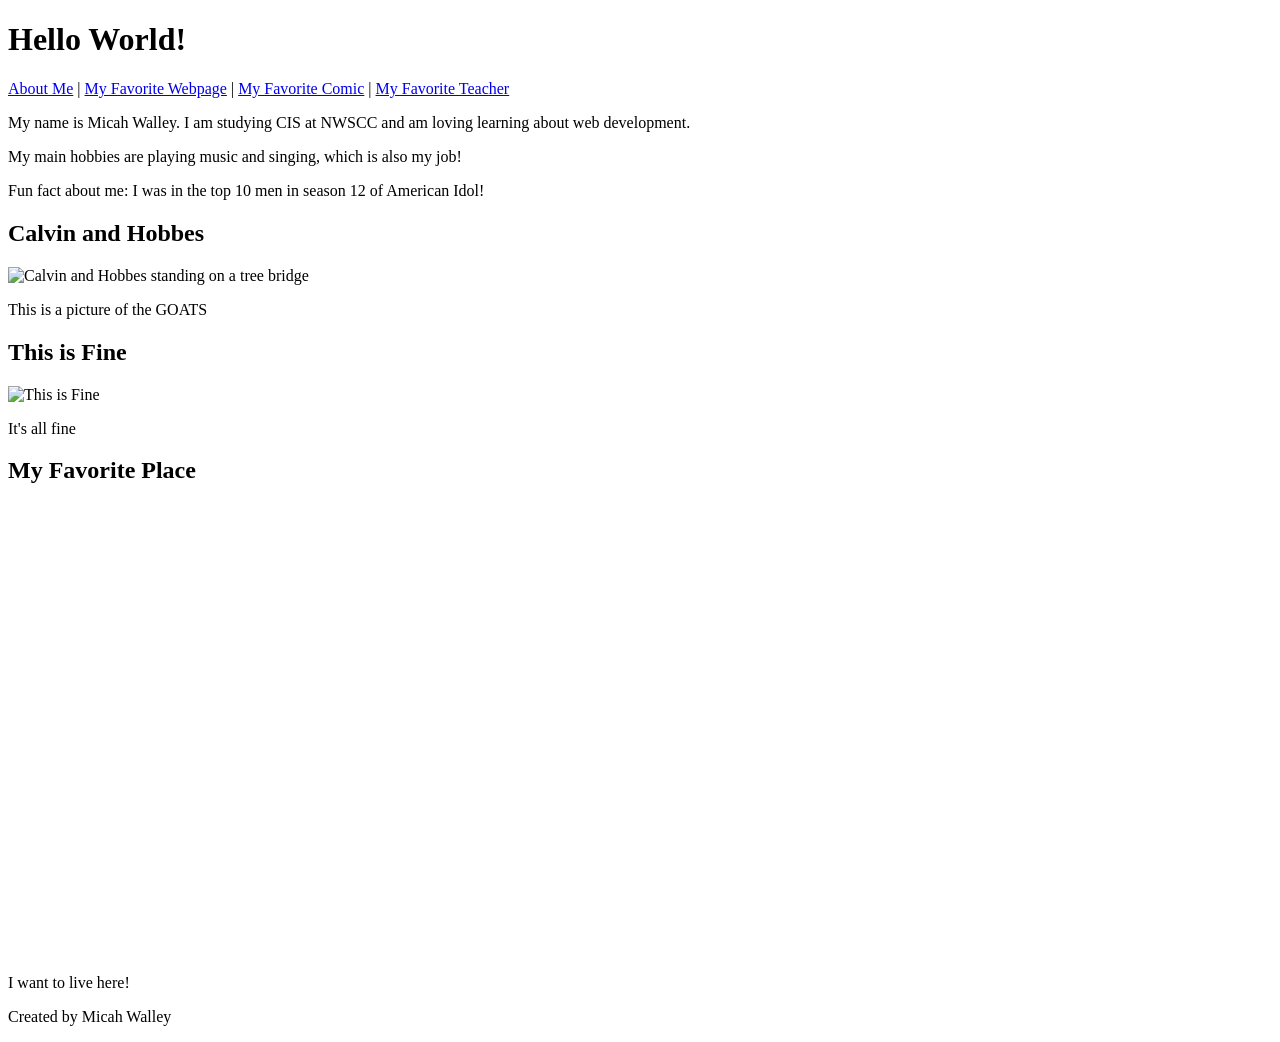
==== index.html @ 5bd794d5 "Fix image path for Calvin and Hobbes Updated image source for Calvin and Hobbes section." ====
<!DOCTYPE html>
<html lang="en">
<head>
    <meta charset="UTF-8">
    <meta name="viewport" content="width=device-width, initial-scale=1.0">
    <title>My Portfolio</title>
</head>
<body>
    <header>
        <h1>Hello World!</h1>
        <nav>
            <a href="https://www.instagram.com/micahwalley">About Me</a> |
            <a href="https://vimm.net/">My Favorite Webpage</a> |
            <a href="https://calvinandhobbes.webflow.io/">My Favorite Comic</a> |
            <a href="https://www.ratemyprofessors.com/professor/3111628">My Favorite Teacher</a>
        </nav>
    </header>
    <main>
        <p>My name is Micah Walley. I am studying CIS at NWSCC and am loving learning about web development.</p>
        <p>My main hobbies are playing music and singing, which is also my job!</p>
        <p> Fun fact about me: I was in the top 10 men in season 12 of American Idol!</p>
    
    </main>
        <section>
            <h2>Calvin and Hobbes</h2>
            <img src="imgs/calvin+and+hobbes+tree+bridge.jpg" alt="Calvin and Hobbes standing on a tree bridge">
            <p>This is a picture of the GOATS</p>
        </section>

        <section>
            <h2>This is Fine</h2>
            <img src="https://miro.medium.com/v2/format:webp/0*ZjYSm_q36J4KChdn" alt="This is Fine">
            <p>It's all fine</p>
        </section>
        
        <section>
            <h2>My Favorite Place</h2>
            <iframe
                src="https://www.google.com/maps/embed?pb=!1m18!1m12!1m3!1d3149.495621036764!2d175.6829095806444!3d-37.872090526987144!2m3!1f0!2f0!3f0!3m2!1i1024!2i768!4f13.1!3m3!1m2!1s0x6d6dab6237e84a77%3A0x24ff7cd6a8f521a6!2sHobbiton%E2%84%A2%20Movie%20Set%20Tours!5e0!3m2!1sen!2sus!4v1789314859542!5m2!1sen!2sus" width="600" height="450" style="border:0;" allowfullscreen="" loading="lazy" referrerpolicy="strict-origin-when-cross-origin">
            </iframe>
            <p>I want to live here!</p>
        </section>
    <footer>
        <p>Created by Micah Walley</p>
    </footer>
</body>
</html>
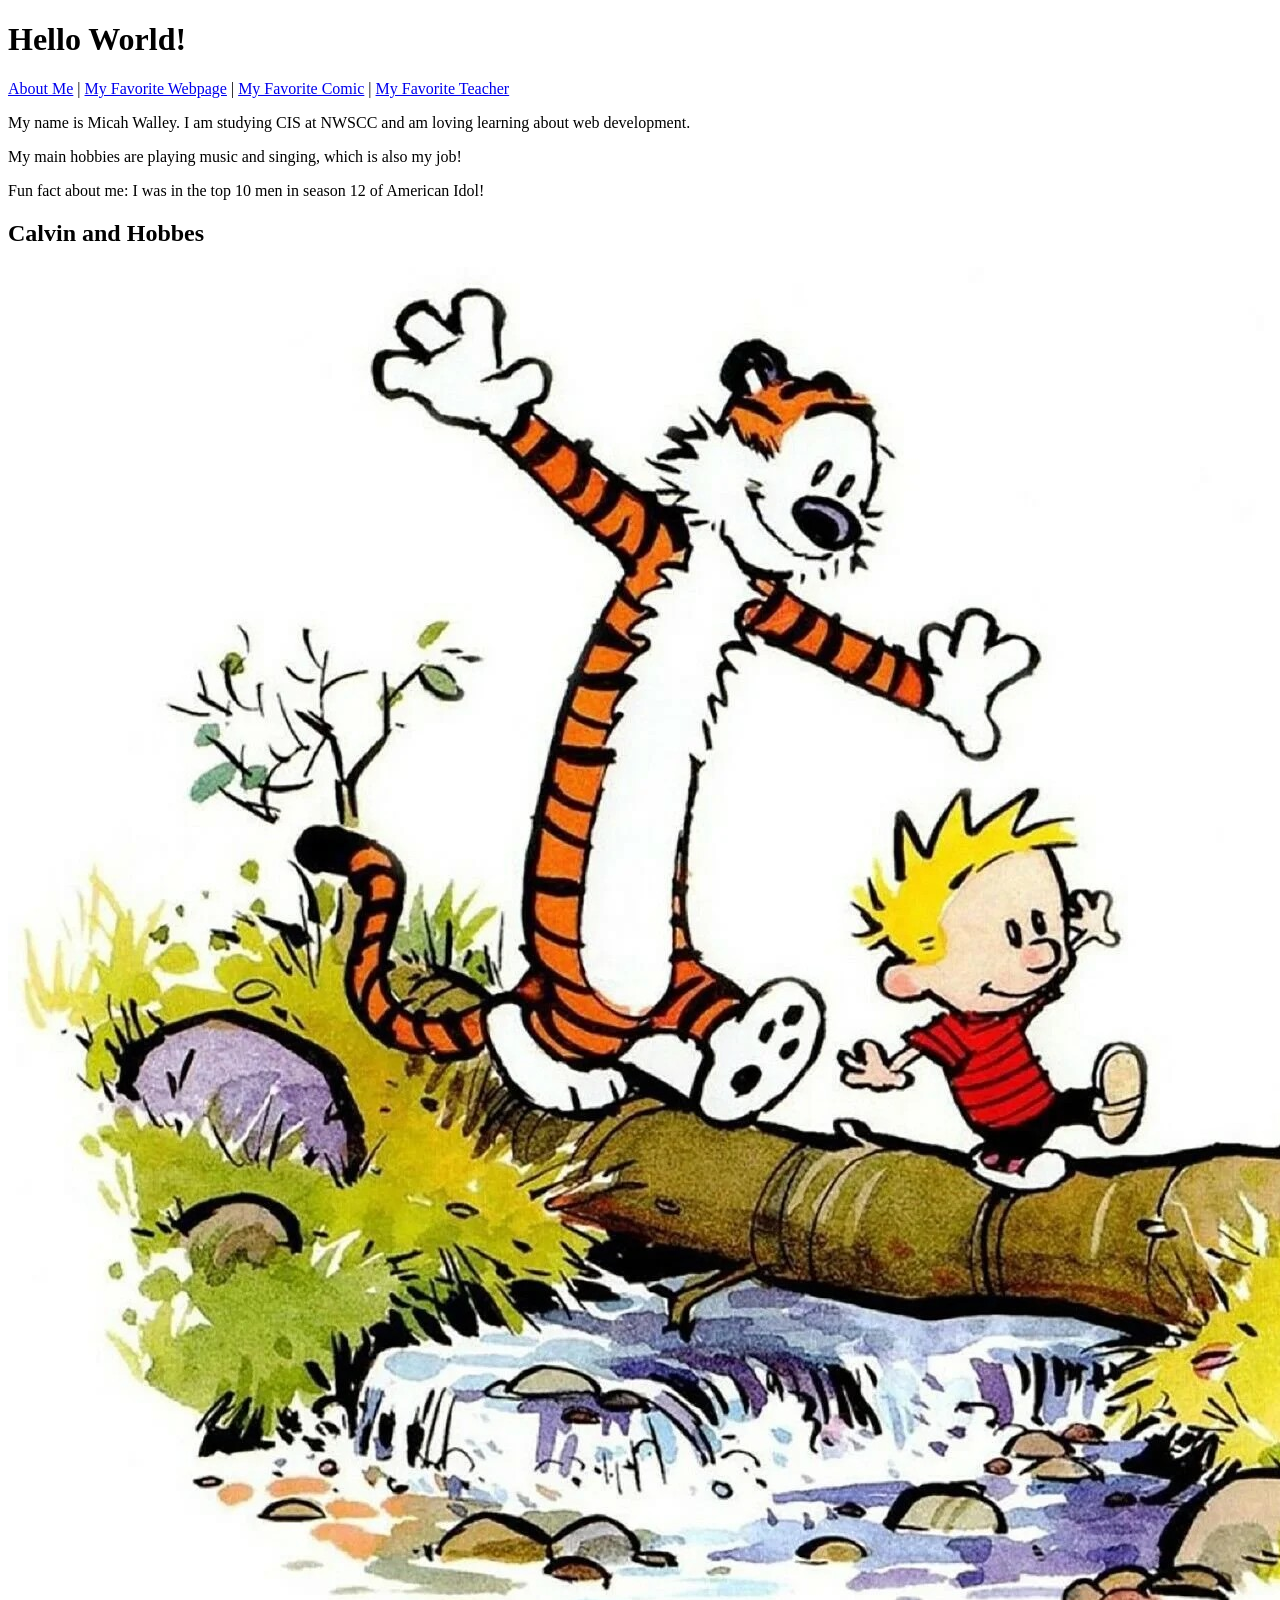
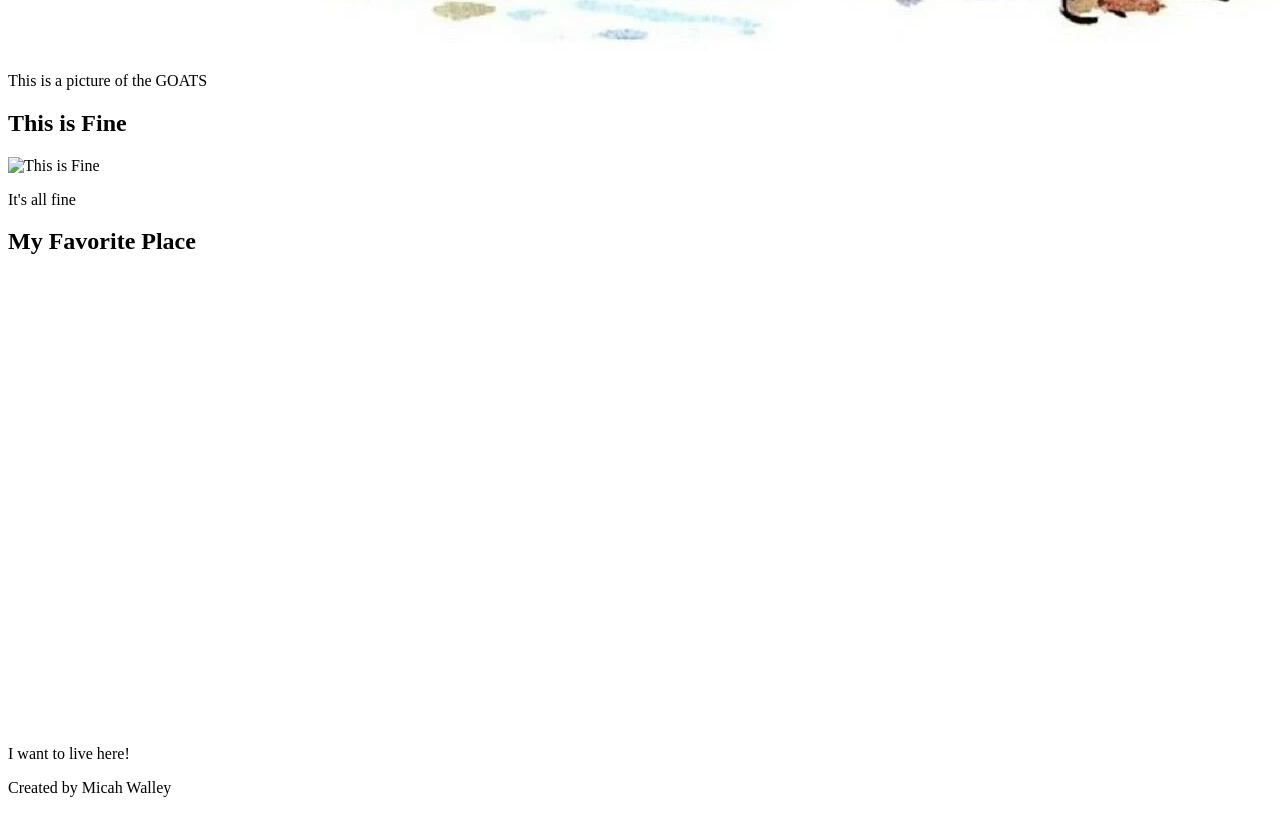
==== commit d08c3139: "Add files via upload" ====
--- a/index.html
+++ b/index.html
@@ -44,4 +44,4 @@
         <p>Created by Micah Walley</p>
     </footer>
 </body>
-</html>
+</html>
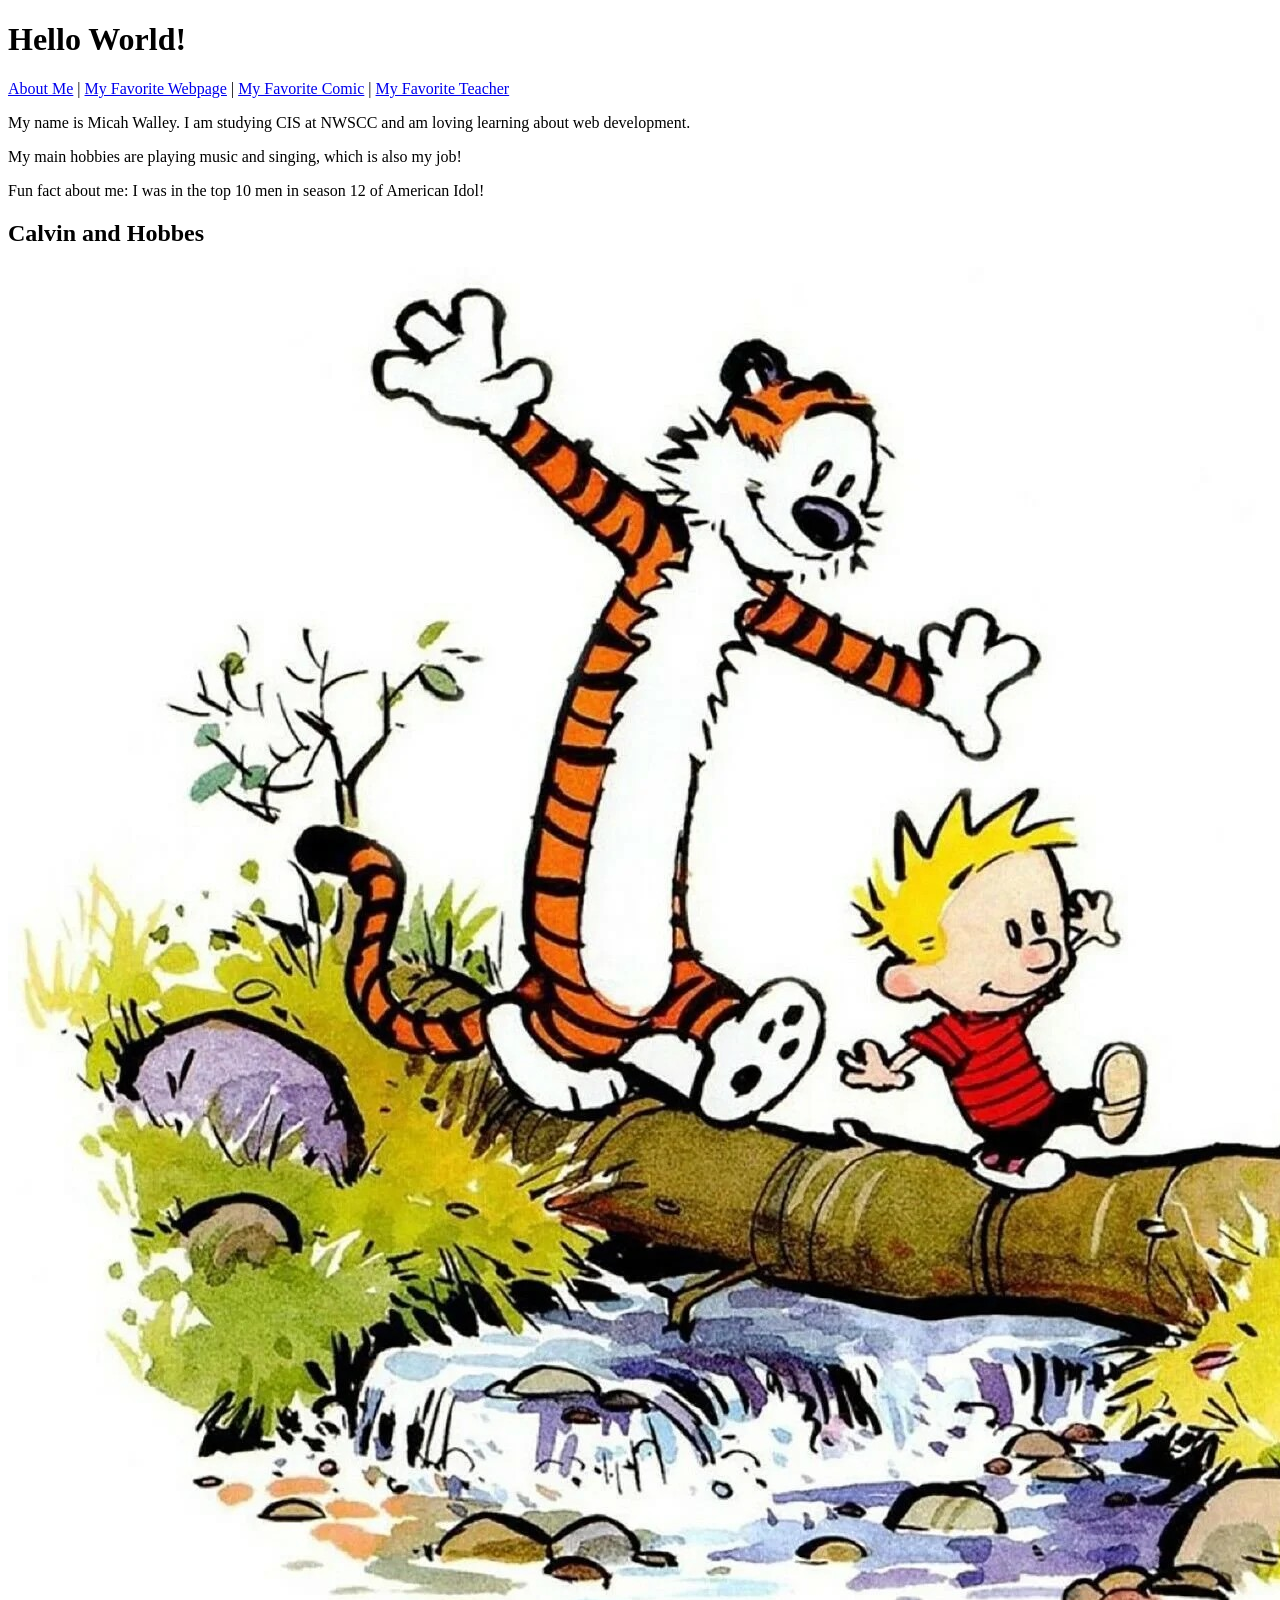
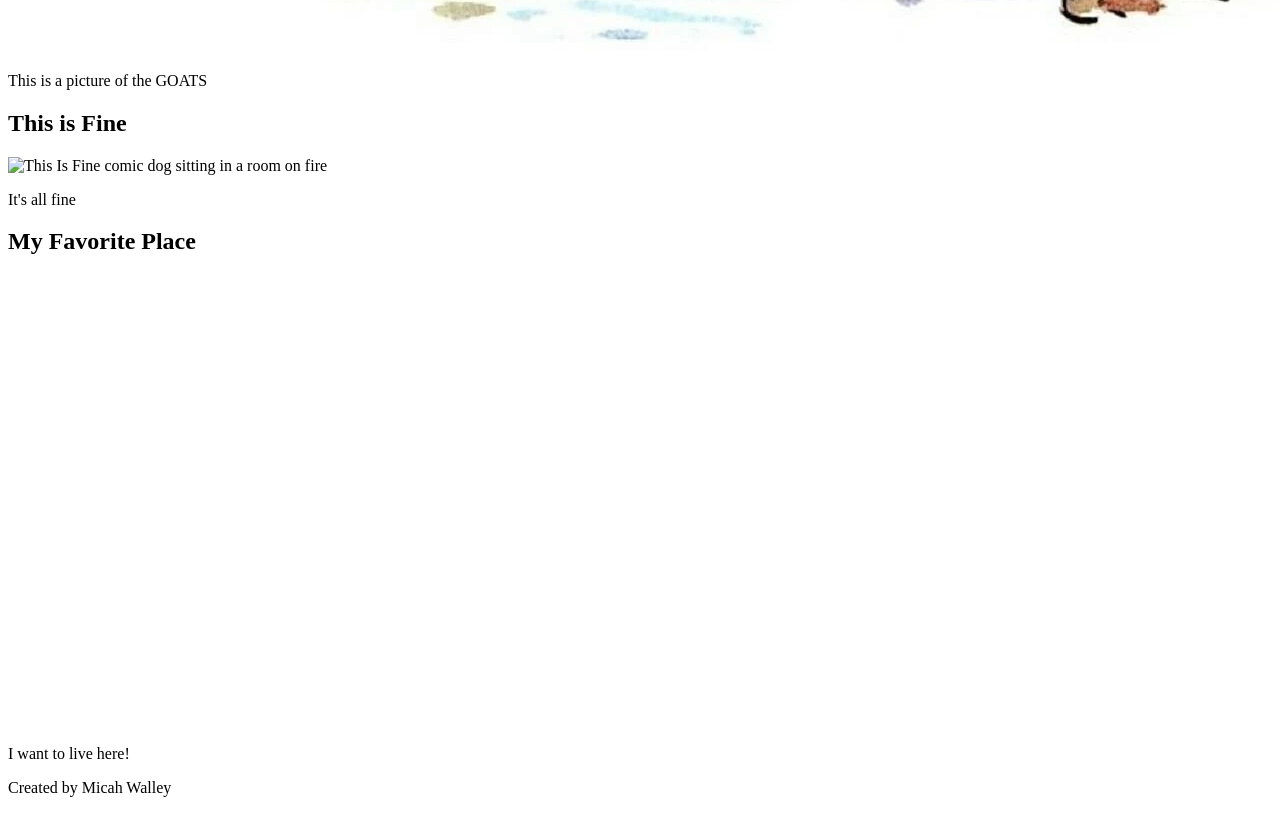
==== commit c269685b: "Add files via upload" ====
--- a/index.html
+++ b/index.html
@@ -20,7 +20,7 @@
         <p>My main hobbies are playing music and singing, which is also my job!</p>
         <p> Fun fact about me: I was in the top 10 men in season 12 of American Idol!</p>
     
-    </main>
+    
         <section>
             <h2>Calvin and Hobbes</h2>
             <img src="imgs/calvin+and+hobbes+tree+bridge.jpg" alt="Calvin and Hobbes standing on a tree bridge">
@@ -29,7 +29,7 @@
 
         <section>
             <h2>This is Fine</h2>
-            <img src="https://miro.medium.com/v2/format:webp/0*ZjYSm_q36J4KChdn" alt="This is Fine">
+            <img src="https://miro.medium.com/v2/format:webp/0*ZjYSm_q36J4KChdn" alt="This Is Fine comic dog sitting in a room on fire">
             <p>It's all fine</p>
         </section>
         
@@ -40,6 +40,7 @@
             </iframe>
             <p>I want to live here!</p>
         </section>
+        </main>
     <footer>
         <p>Created by Micah Walley</p>
     </footer>
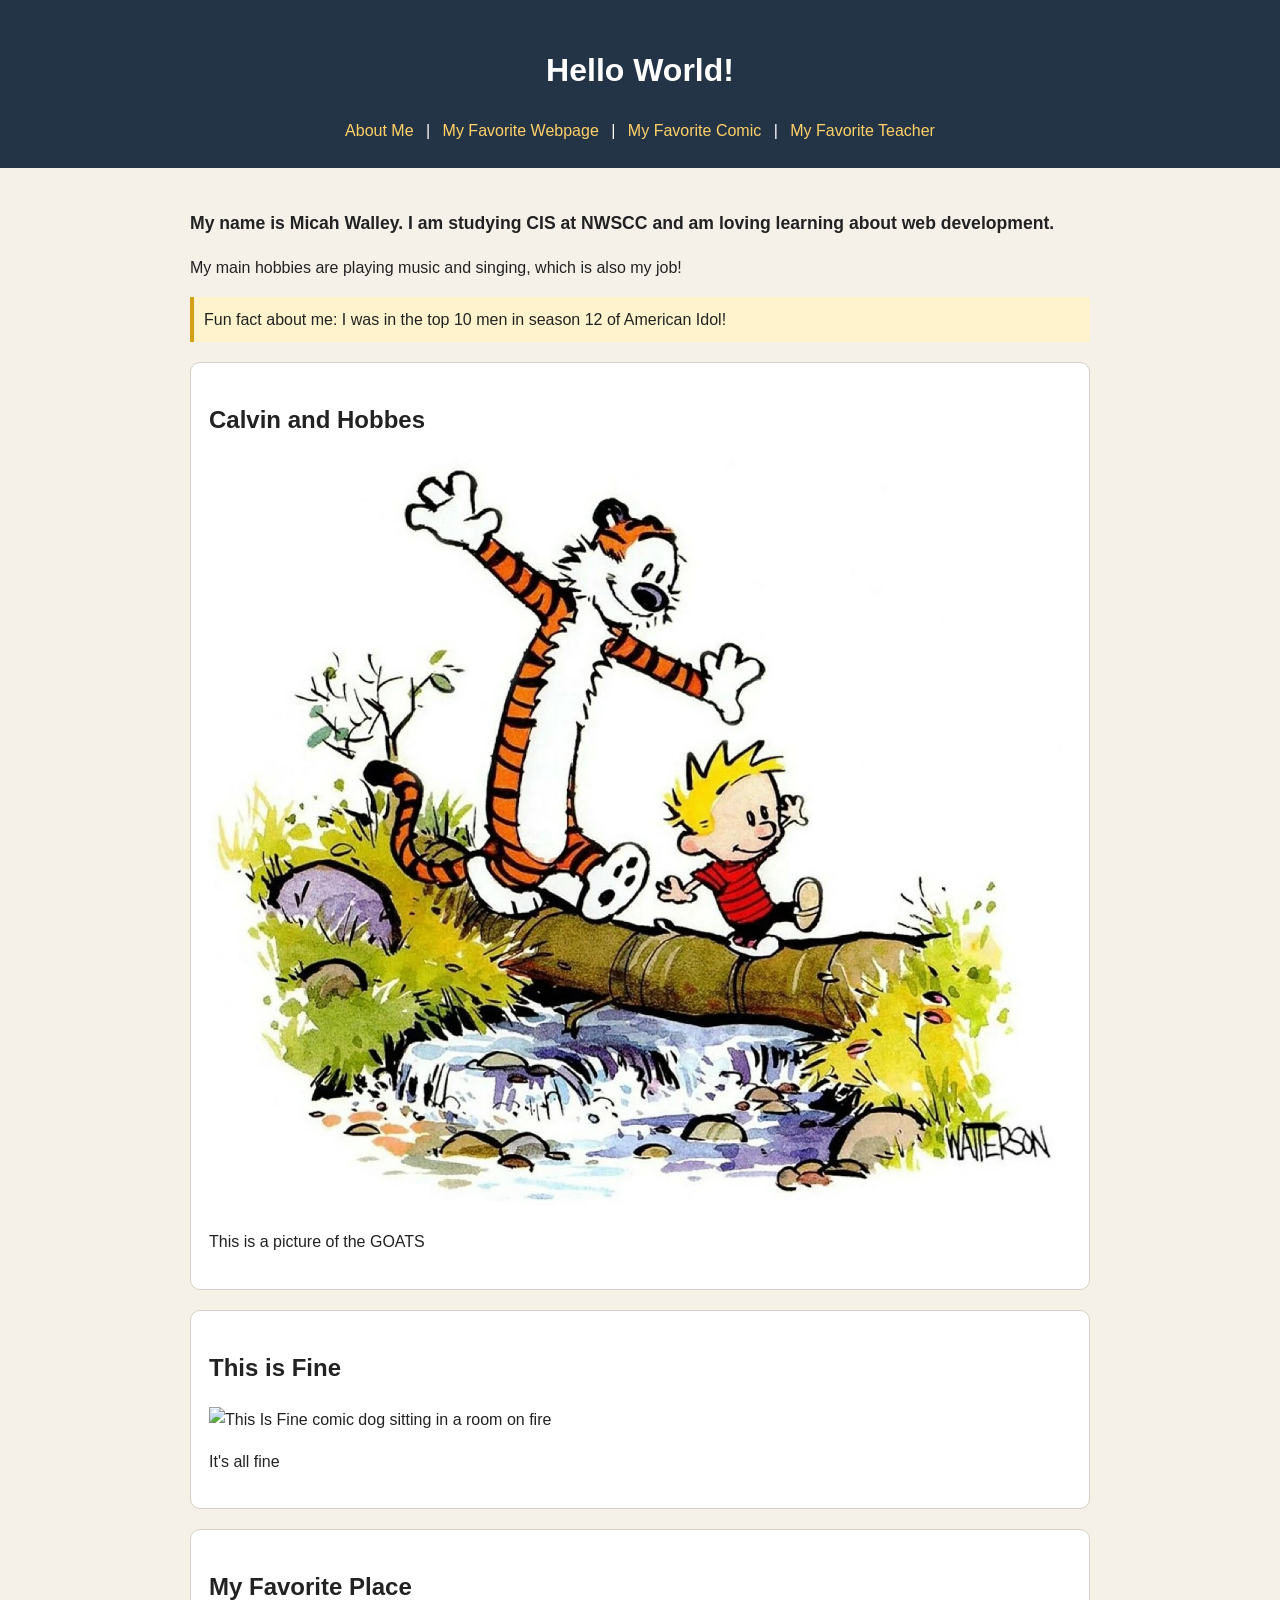
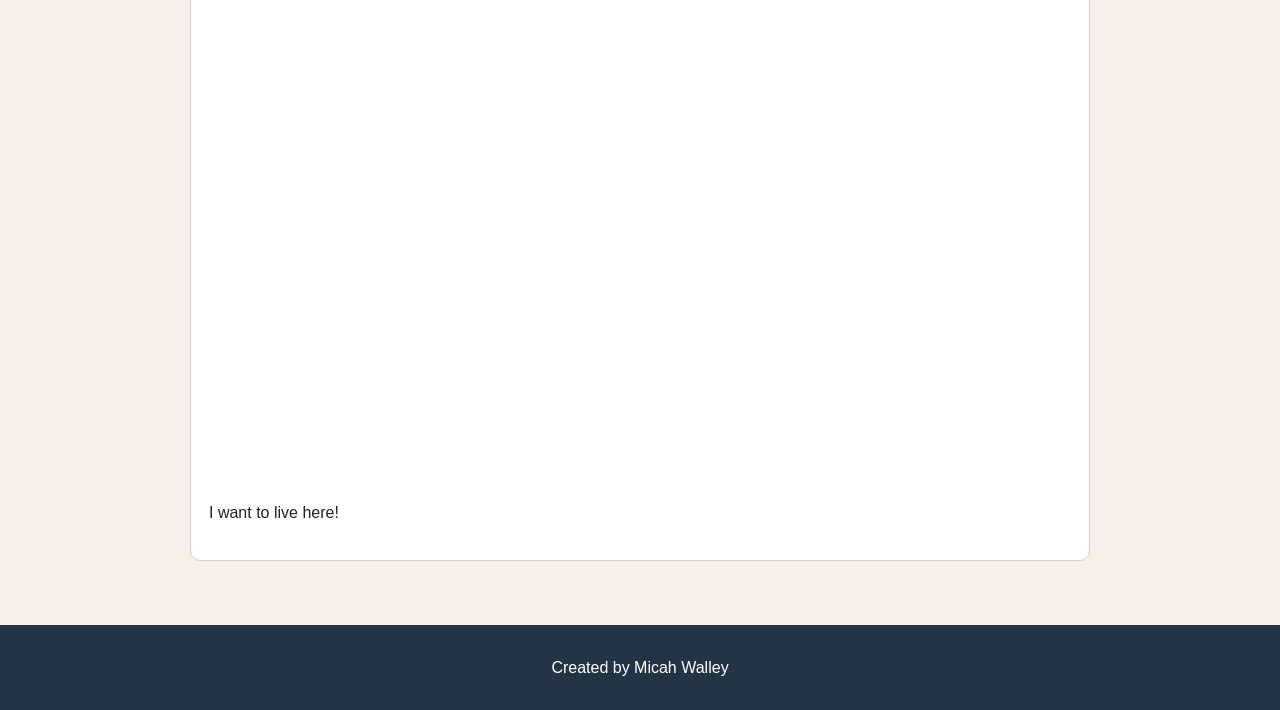
==== commit cb3bbe53: "Add files via upload" ====
--- a/index.html
+++ b/index.html
@@ -4,6 +4,7 @@
     <meta charset="UTF-8">
     <meta name="viewport" content="width=device-width, initial-scale=1.0">
     <title>My Portfolio</title>
+    <link rel="stylesheet" href="css/style.css">
 </head>
 <body>
     <header>
@@ -16,9 +17,13 @@
         </nav>
     </header>
     <main>
-        <p>My name is Micah Walley. I am studying CIS at NWSCC and am loving learning about web development.</p>
+        <p style="font-size: 1.1rem; font-weight: bold;">
+    My name is Micah Walley. I am studying CIS at NWSCC and am loving learning about web development.
+</p>
         <p>My main hobbies are playing music and singing, which is also my job!</p>
-        <p> Fun fact about me: I was in the top 10 men in season 12 of American Idol!</p>
+       <p style="background-color: #fff3cd; padding: 10px; border-left: 4px solid #d4a017;">
+    Fun fact about me: I was in the top 10 men in season 12 of American Idol!
+</p>
     
     
         <section>
--- a/css/style.css
+++ b/css/style.css
@@ -0,0 +1,60 @@
+body {
+    margin: 0;
+    background-color: #f5f1e8;
+    color: #222222;
+    font-family: Verdana, Arial, sans-serif;
+    line-height: 1.6;
+}
+
+header {
+    background-color: #243447;
+    color: white;
+    padding: 24px;
+    text-align: center;
+}
+
+nav {
+    margin-top: 10px;
+}
+
+nav a {
+    color: #ffd166;
+    text-decoration: none;
+    margin: 0 8px;
+}
+
+nav a:hover {
+    color: white;
+    text-decoration: underline;
+}
+
+main {
+    max-width: 900px;
+    margin: 0 auto;
+    padding: 24px;
+}
+
+section {
+    background-color: white;
+    border: 1px solid #d7d1c7;
+    border-radius: 10px;
+    padding: 18px;
+    margin: 20px 0;
+}
+
+section img {
+    max-width: 100%;
+    height: auto;
+}
+
+iframe {
+    max-width: 100%;
+}
+
+footer {
+    background-color: #243447;
+    color: white;
+    text-align: center;
+    padding: 14px;
+    margin-top: 20px;
+}
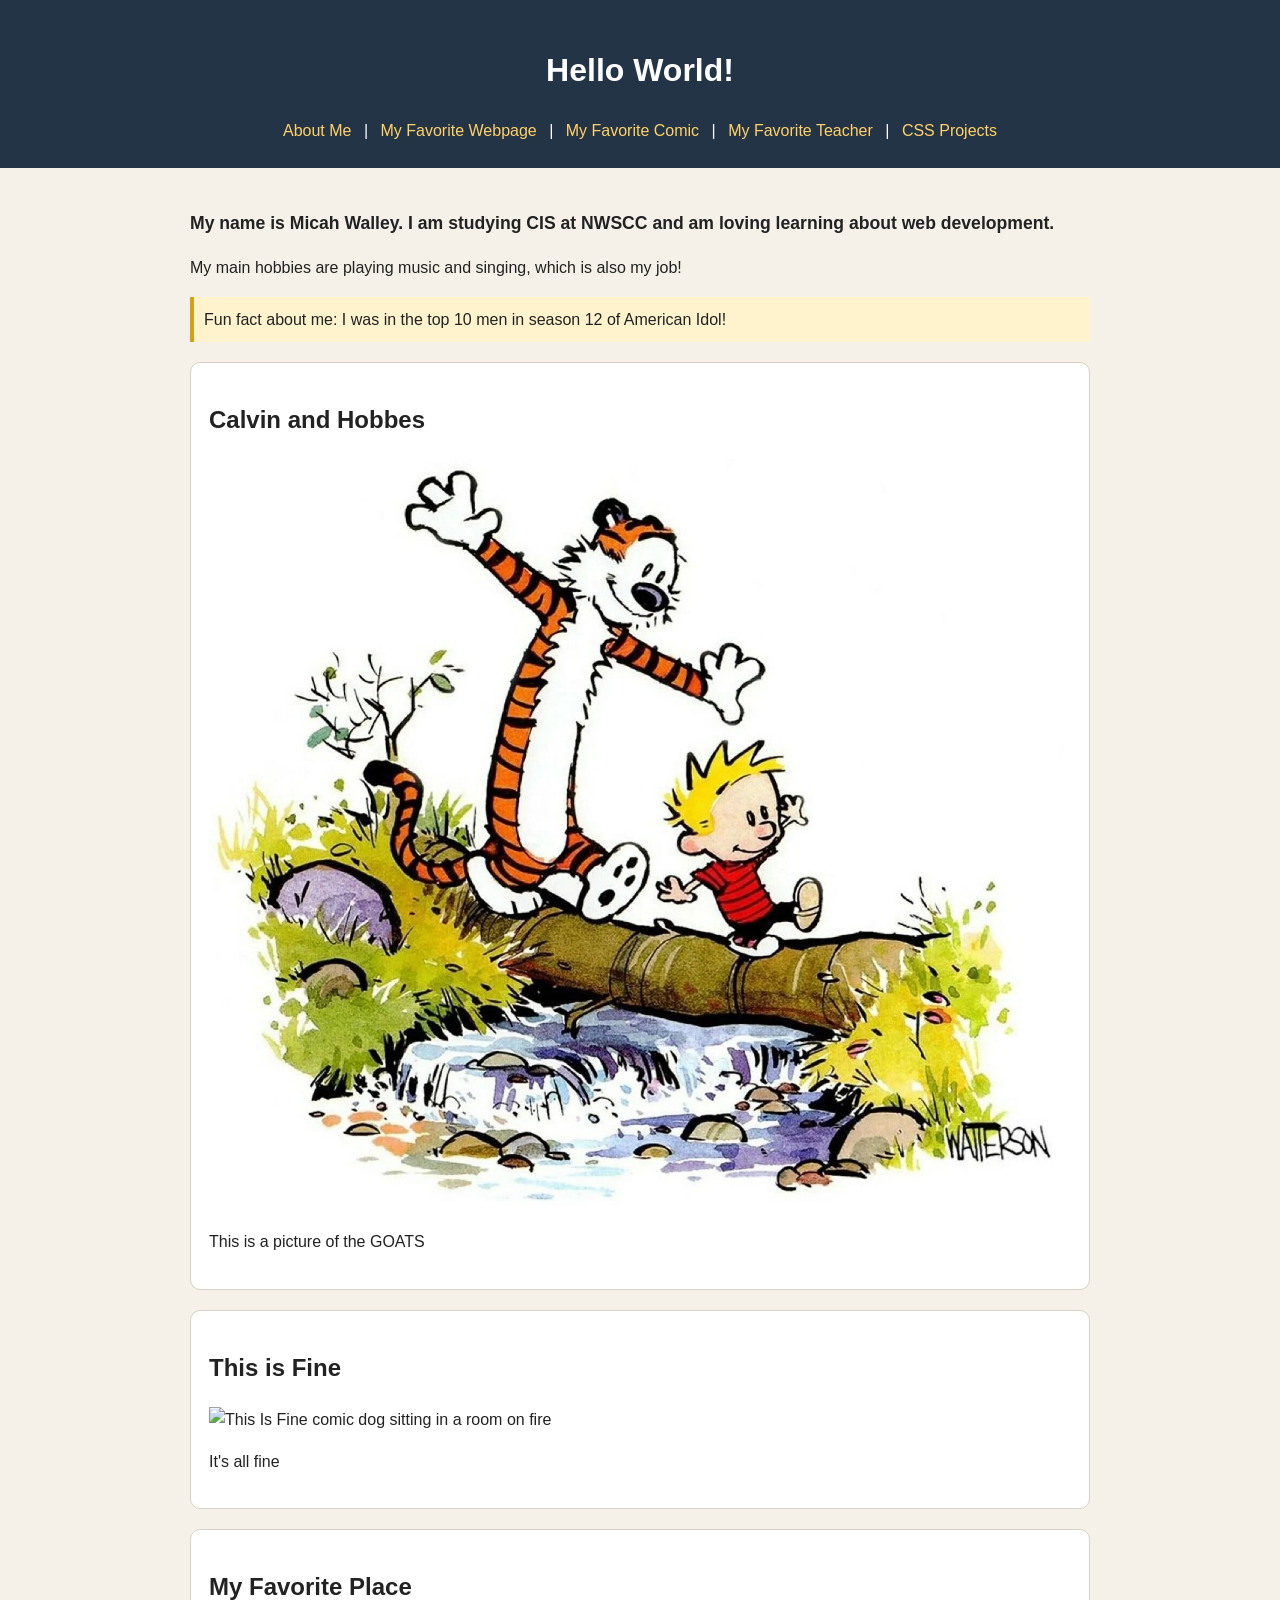
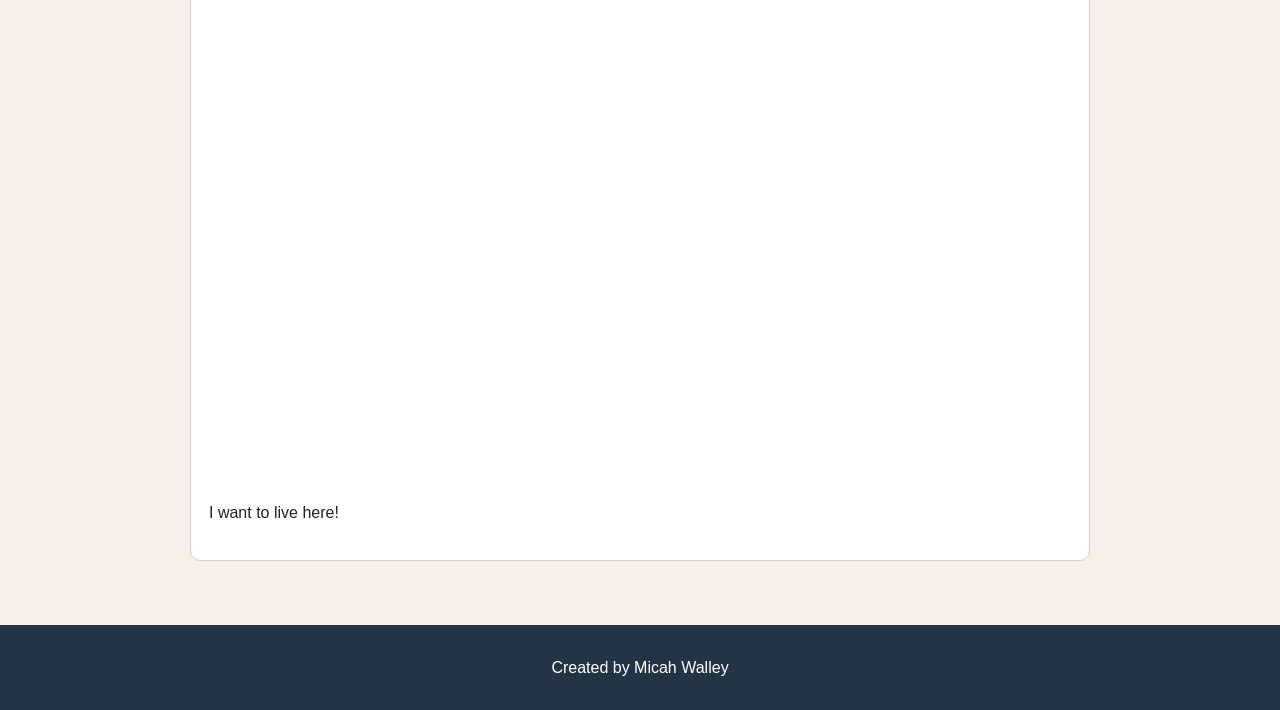
==== commit 795040f0: "Add files via upload" ====
--- a/index.html
+++ b/index.html
@@ -13,7 +13,8 @@
             <a href="https://www.instagram.com/micahwalley">About Me</a> |
             <a href="https://vimm.net/">My Favorite Webpage</a> |
             <a href="https://calvinandhobbes.webflow.io/">My Favorite Comic</a> |
-            <a href="https://www.ratemyprofessors.com/professor/3111628">My Favorite Teacher</a>
+            <a href="https://www.ratemyprofessors.com/professor/3111628">My Favorite Teacher</a> |
+            <a href="cssProjects/index.html">CSS Projects</a>
         </nav>
     </header>
     <main>
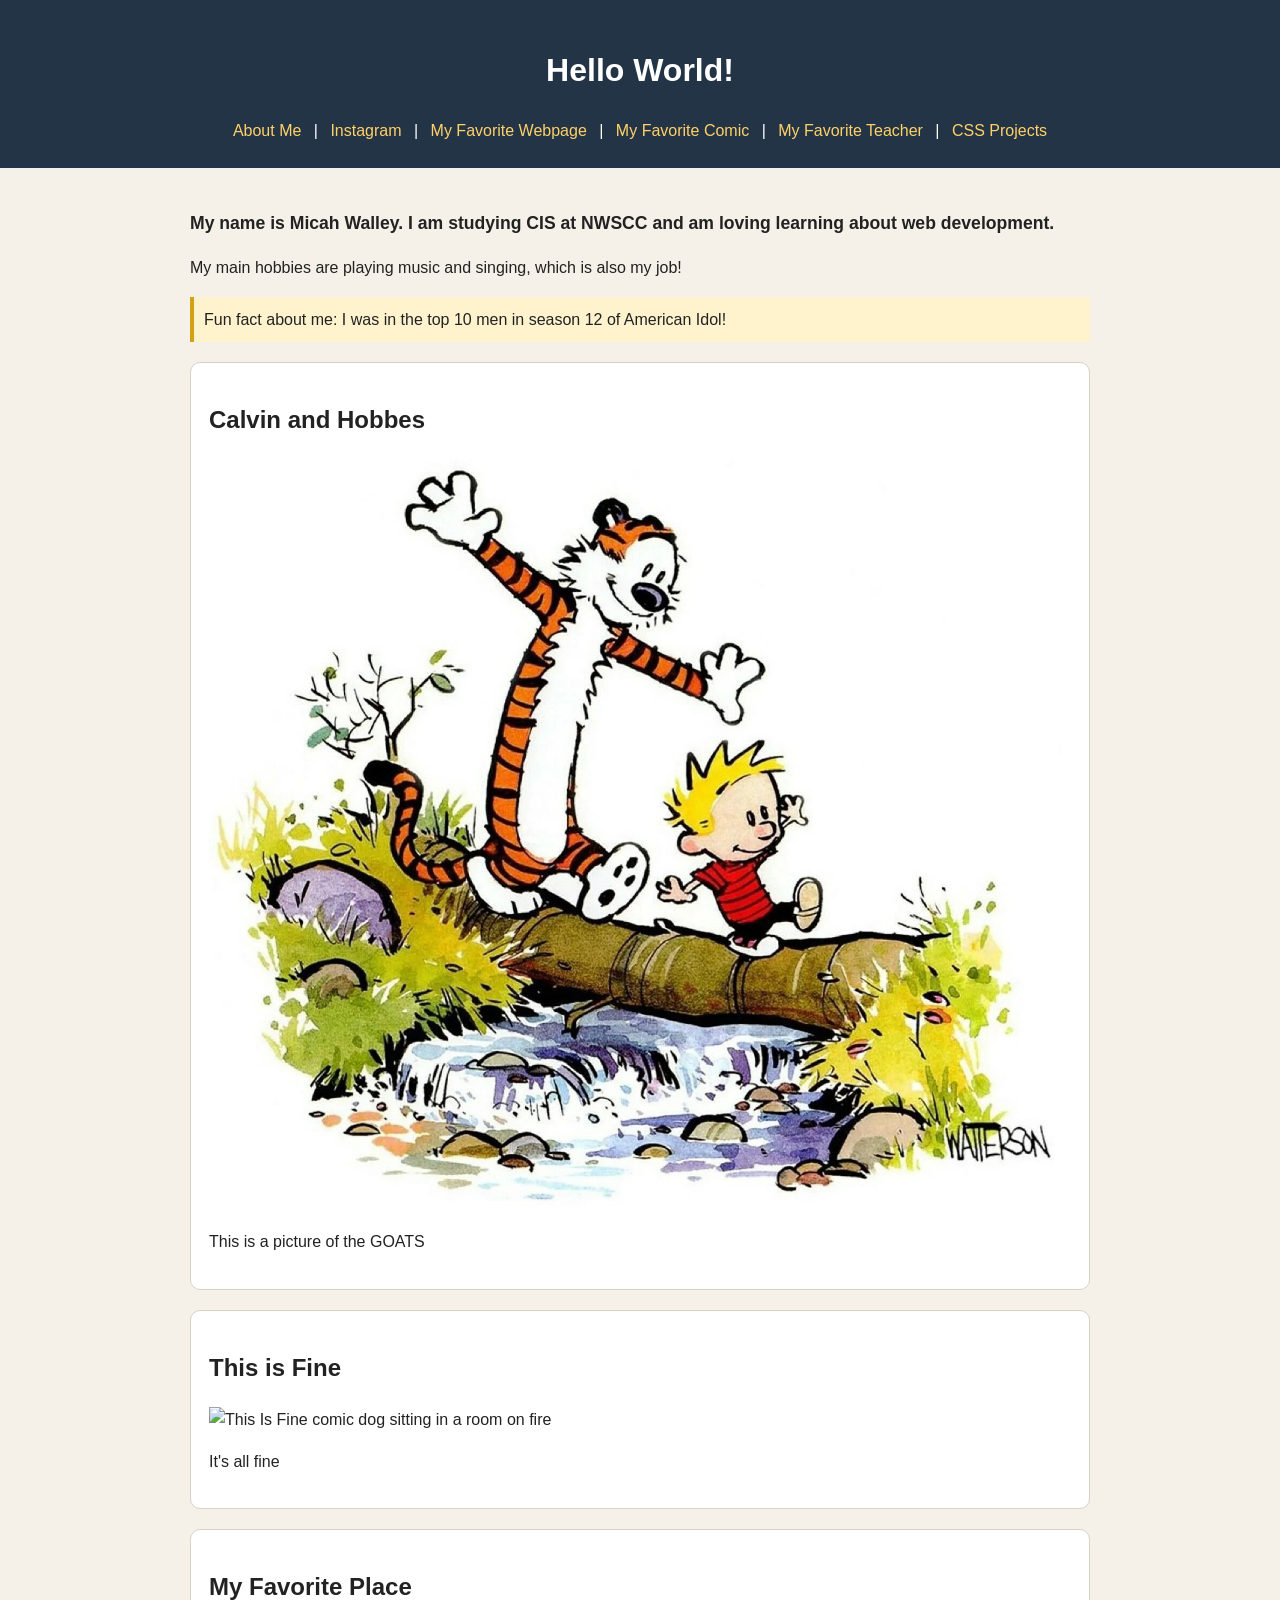
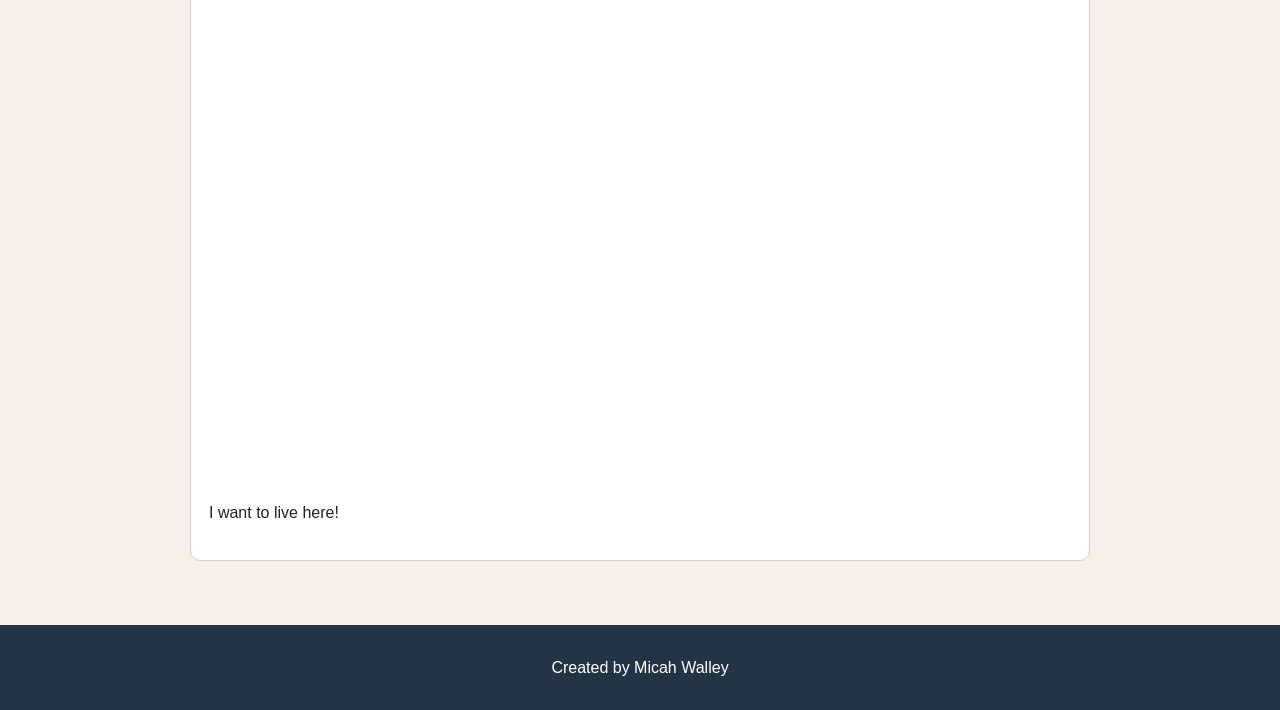
==== commit 533880d1: "Add files via upload fixed site navigation" ====
--- a/index.html
+++ b/index.html
@@ -9,13 +9,14 @@
 <body>
     <header>
         <h1>Hello World!</h1>
-        <nav>
-            <a href="https://www.instagram.com/micahwalley">About Me</a> |
-            <a href="https://vimm.net/">My Favorite Webpage</a> |
-            <a href="https://calvinandhobbes.webflow.io/">My Favorite Comic</a> |
-            <a href="https://www.ratemyprofessors.com/professor/3111628">My Favorite Teacher</a> |
-            <a href="cssProjects/index.html">CSS Projects</a>
-        </nav>
+ <nav>
+    <a href="index.html">About Me</a> |
+    <a href="https://www.instagram.com/micahwalley">Instagram</a> |
+    <a href="https://vimm.net/">My Favorite Webpage</a> |
+    <a href="https://calvinandhobbes.webflow.io/">My Favorite Comic</a> |
+    <a href="https://www.ratemyprofessors.com/professor/3111628">My Favorite Teacher</a> |
+    <a href="cssProjects/index.html">CSS Projects</a>
+</nav>
     </header>
     <main>
         <p style="font-size: 1.1rem; font-weight: bold;">
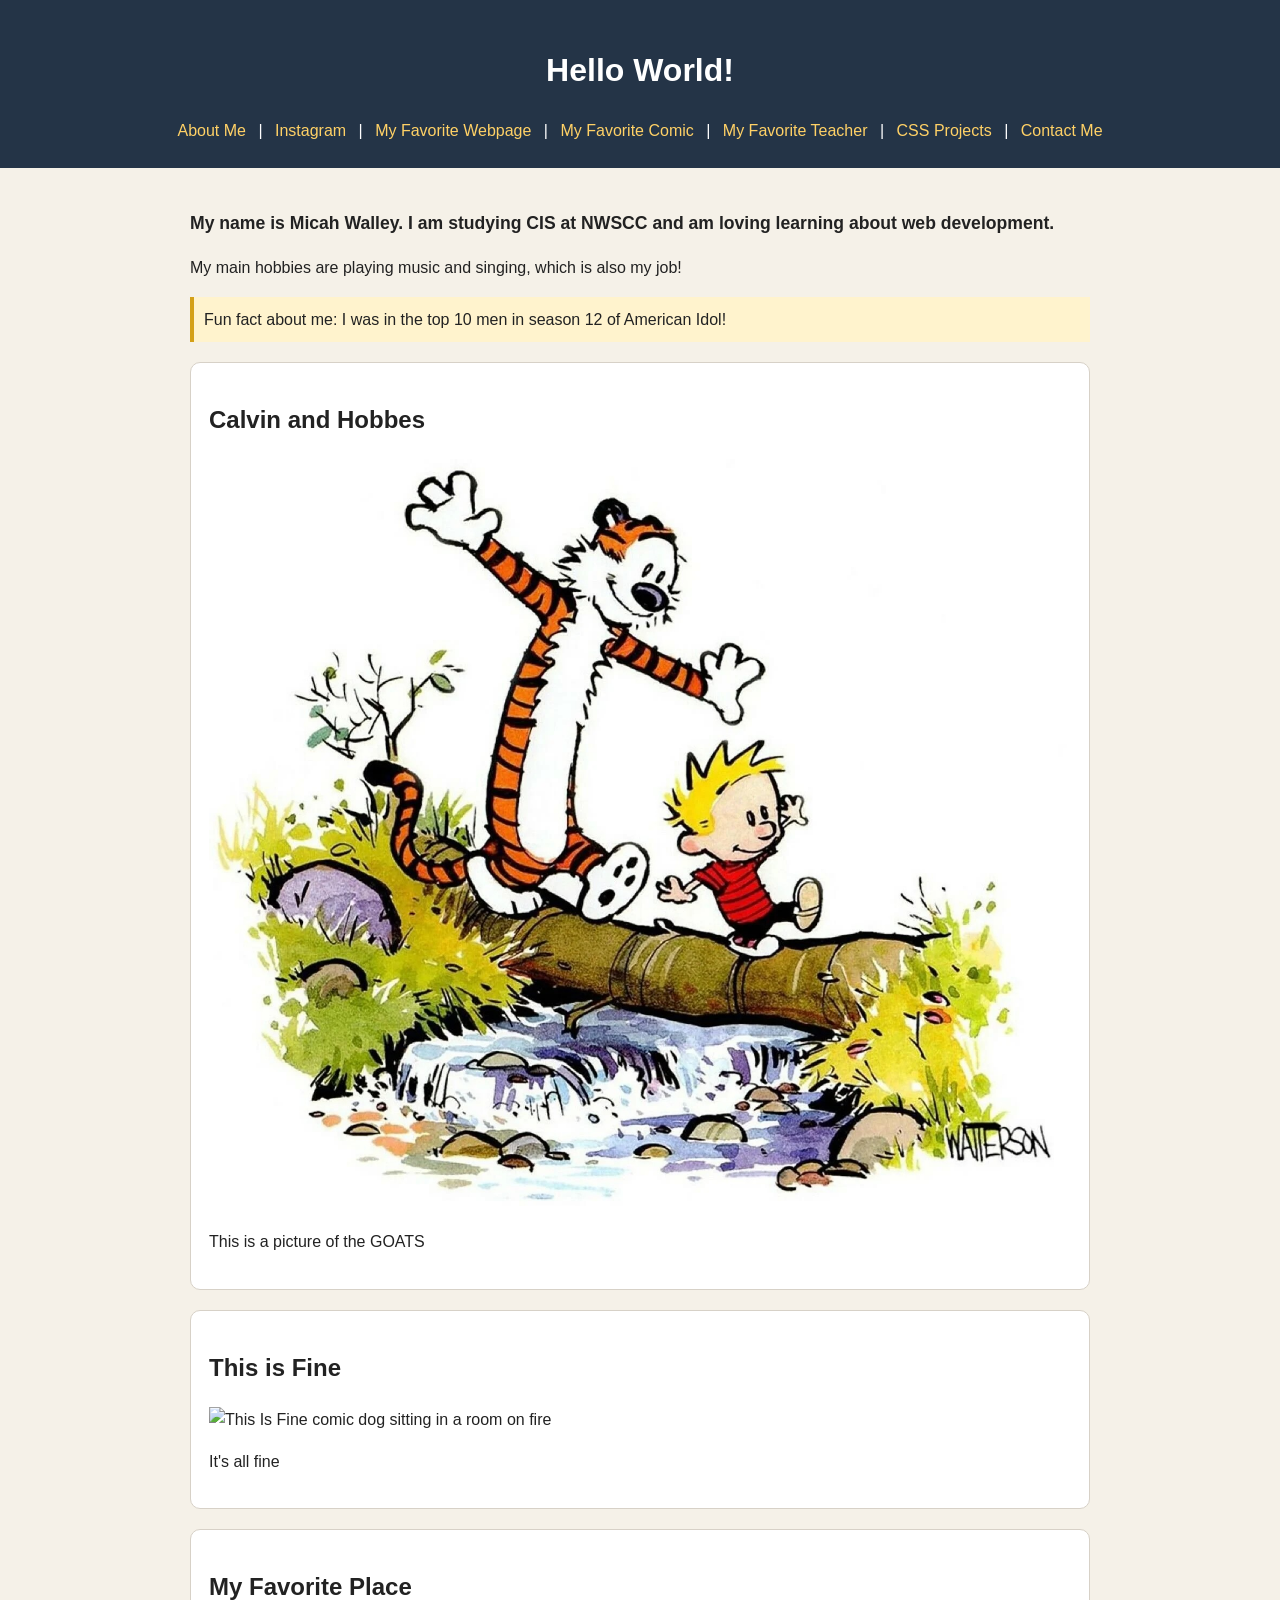
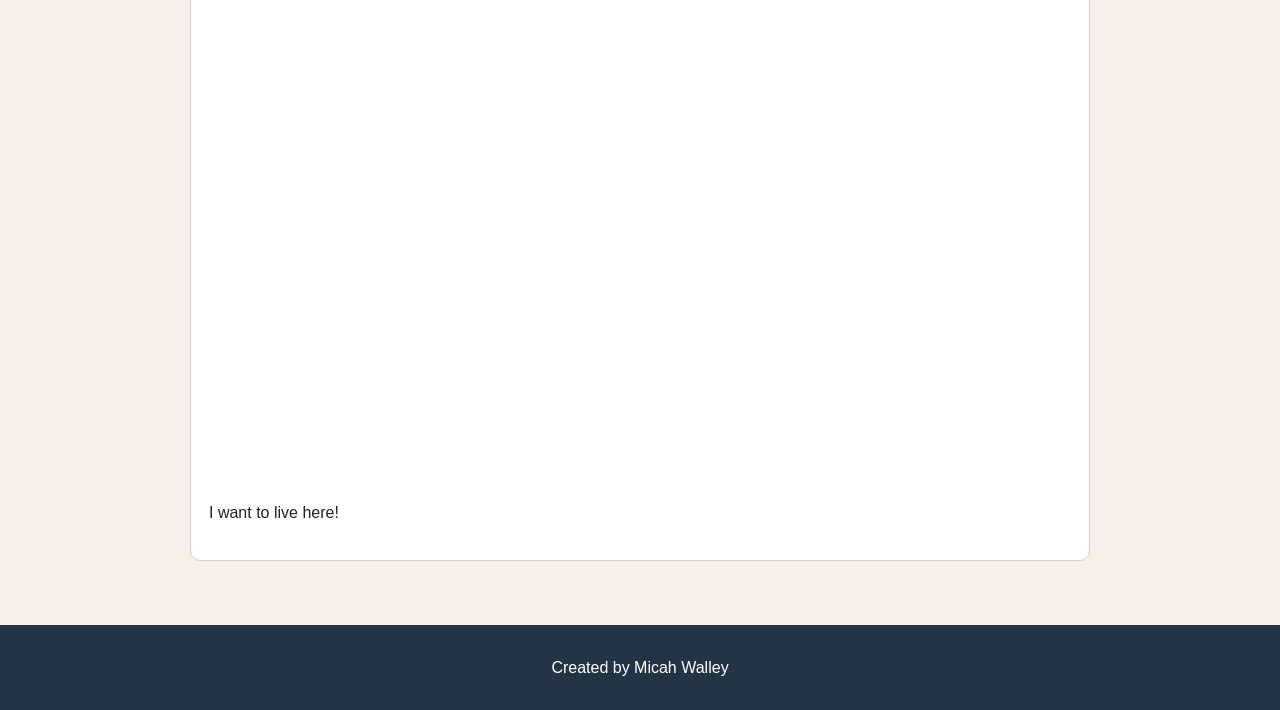
==== commit 501e2bb7: "Add files via upload add contact me nav" ====
--- a/index.html
+++ b/index.html
@@ -15,7 +15,8 @@
     <a href="https://vimm.net/">My Favorite Webpage</a> |
     <a href="https://calvinandhobbes.webflow.io/">My Favorite Comic</a> |
     <a href="https://www.ratemyprofessors.com/professor/3111628">My Favorite Teacher</a> |
-    <a href="cssProjects/index.html">CSS Projects</a>
+    <a href="cssProjects/index.html">CSS Projects</a> |
+    <a href="contactMe/index.html">Contact Me</a>
 </nav>
     </header>
     <main>
